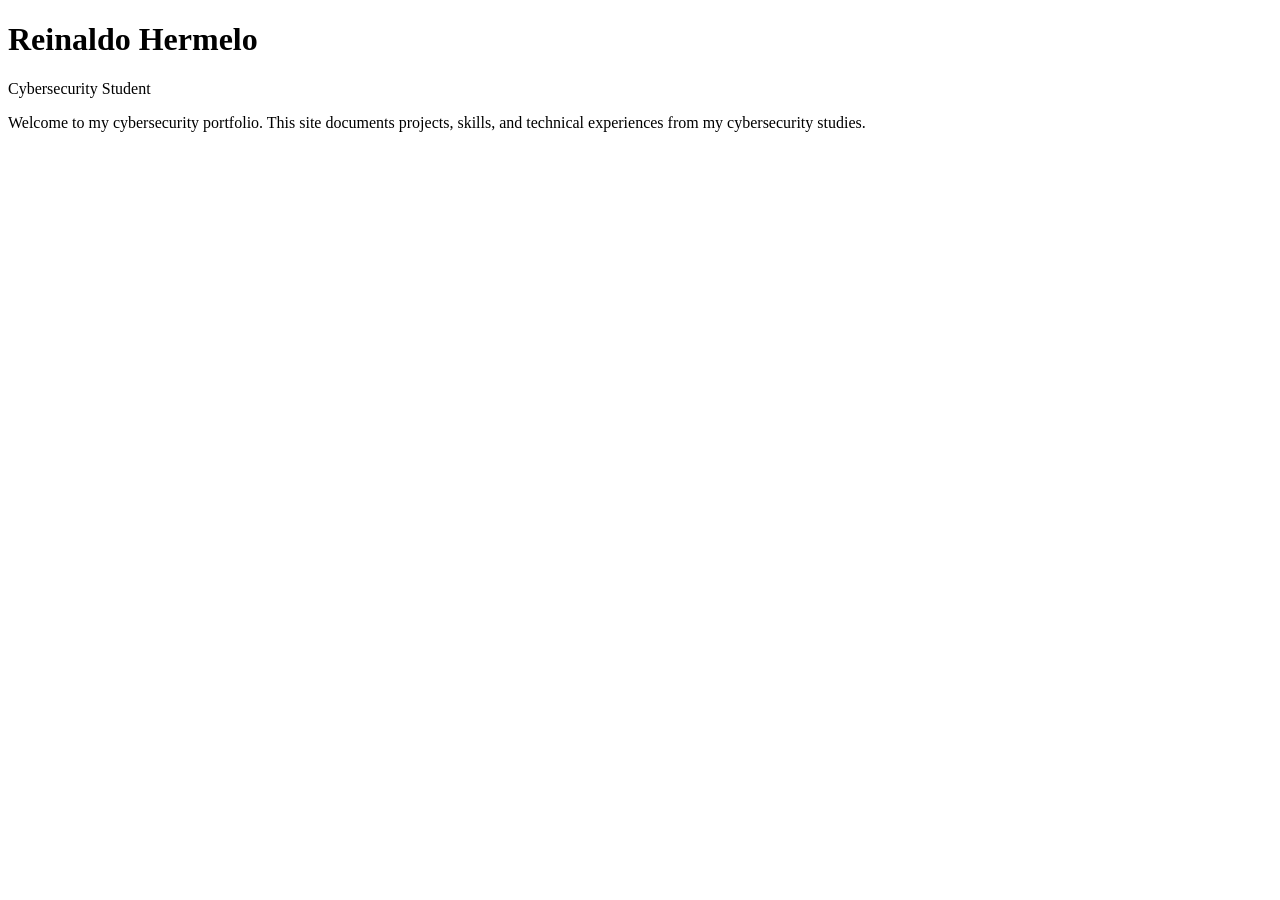
==== index.html @ 68ab2664 "Create portfolio homepage" ====
<!DOCTYPE html>
<html lang="en">
<head>
    <meta charset="UTF-8">
    <meta name="viewport" content="width=device-width, initial-scale=1.0">
    <title>My Cybersecurity Portfolio</title>
</head>

<body>

    <h1>Reinaldo Hermelo</h1>

    <p>Cybersecurity Student</p>

    <p>
        Welcome to my cybersecurity portfolio.
        This site documents projects, skills, and technical
        experiences from my cybersecurity studies.
    </p>

</body>
</html>
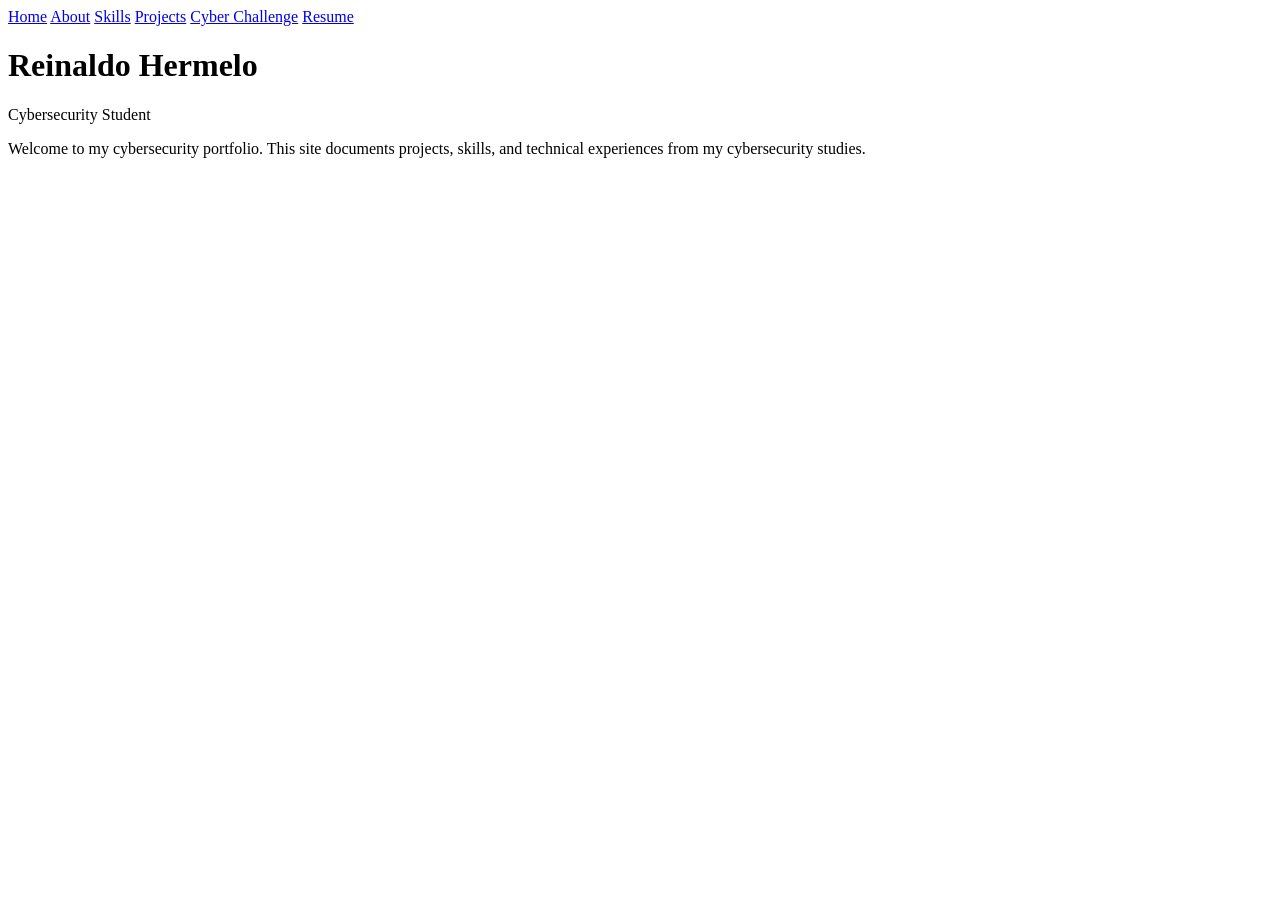
==== commit c772d23c: "Add navigation to homepage" ====
--- a/index.html
+++ b/index.html
@@ -7,6 +7,15 @@
 </head>
 
 <body>
+
+    <nav>
+        <a href="index.html">Home</a>
+        <a href="about.html">About</a>
+        <a href="skills.html">Skills</a>
+        <a href="projects.html">Projects</a>
+        <a href="challenge.html">Cyber Challenge</a>
+        <a href="resume.html">Resume</a>
+    </nav>
 
     <h1>Reinaldo Hermelo</h1>
 
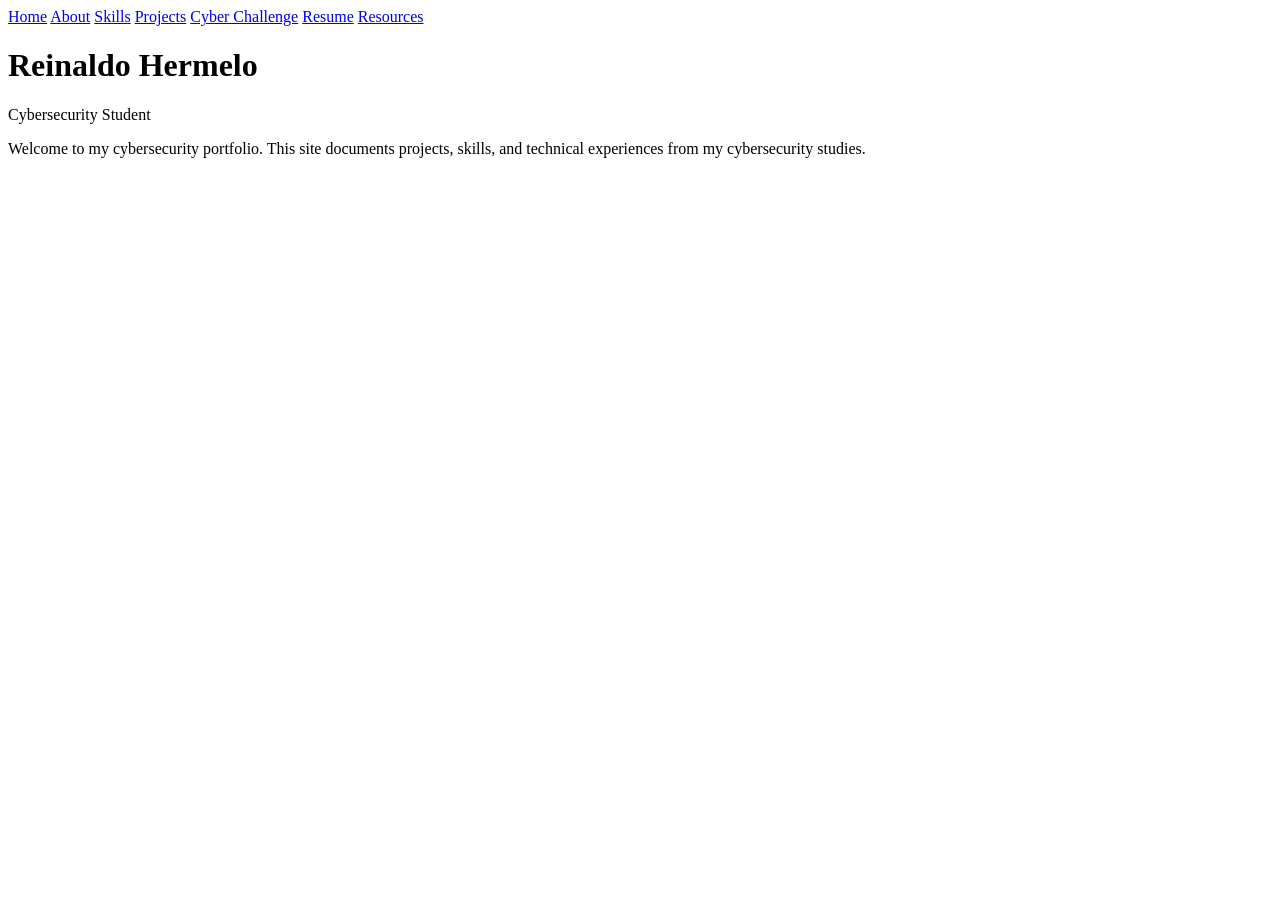
==== commit edbf2d2f: "Add Resources link to navigation" ====
--- a/index.html
+++ b/index.html
@@ -15,6 +15,7 @@
         <a href="projects.html">Projects</a>
         <a href="challenge.html">Cyber Challenge</a>
         <a href="resume.html">Resume</a>
+        <a href="resources.html">Resources</a>
     </nav>
 
     <h1>Reinaldo Hermelo</h1>
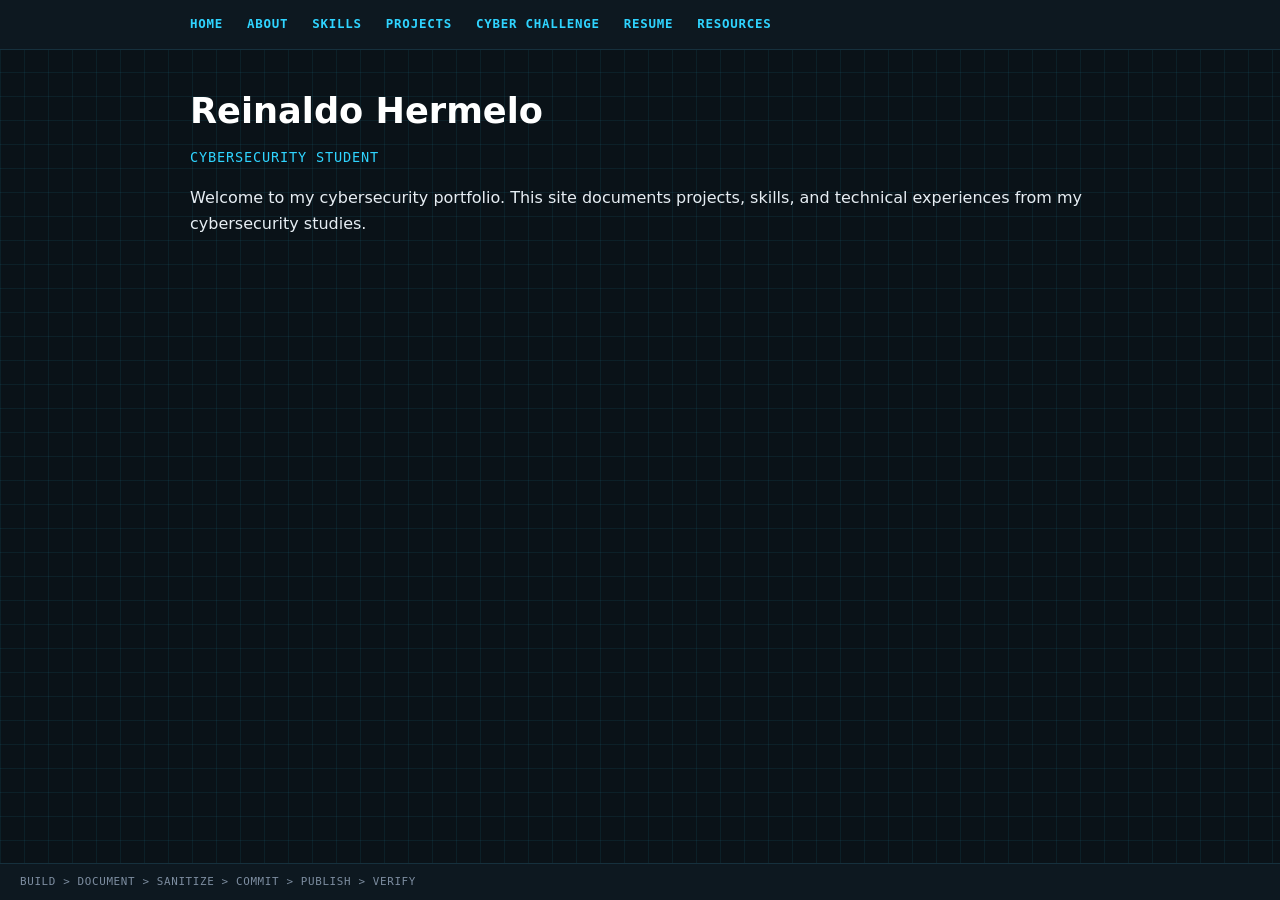
==== commit 242aac60: "Link stylesheet" ====
--- a/index.html
+++ b/index.html
@@ -4,6 +4,7 @@
     <meta charset="UTF-8">
     <meta name="viewport" content="width=device-width, initial-scale=1.0">
     <title>My Cybersecurity Portfolio</title>
+    <link rel="stylesheet" href="css/style.css">
 </head>
 
 <body>
--- a/css/style.css
+++ b/css/style.css
@@ -0,0 +1,210 @@
+/* Cybersecurity portfolio theme: dark grid, neon accents, terminal boxes */
+
+:root {
+    --bg: #0a1218;
+    --card: #0e1b24;
+    --bar: #0d1820;
+    --line: #16303d;
+    --text: #e6edf3;
+    --muted: #7d8da0;
+    --cyan: #2fd4ff;
+    --lime: #b8f03a;
+    --purple: #a460ff;
+    --orange: #ff9d3a;
+    --mono: "DejaVu Sans Mono", Consolas, Menlo, "Courier New", monospace;
+}
+
+* {
+    box-sizing: border-box;
+}
+
+html {
+    background: var(--bg);
+}
+
+body {
+    margin: 0;
+    min-height: 100vh;
+    padding-bottom: 5rem;
+    color: var(--text);
+    font-family: "DejaVu Sans", Verdana, Arial, sans-serif;
+    line-height: 1.65;
+    background-color: var(--bg);
+    background-image:
+        linear-gradient(rgba(47, 212, 255, 0.07) 1px, transparent 1px),
+        linear-gradient(90deg, rgba(47, 212, 255, 0.07) 1px, transparent 1px);
+    background-size: 24px 24px;
+}
+
+/* Keep page content in a centered column */
+body > * {
+    width: min(900px, calc(100% - 2.5rem));
+    margin-left: auto;
+    margin-right: auto;
+}
+
+/* Top bar navigation */
+body > nav {
+    width: 100%;
+    margin: 0 0 2.5rem 0;
+    padding: 0.9rem max(1.25rem, calc((100% - 900px) / 2));
+    display: flex;
+    flex-wrap: wrap;
+    gap: 0.5rem 1.5rem;
+    background: var(--bar);
+    border-bottom: 1px solid var(--line);
+    font-family: var(--mono);
+    font-size: 0.78rem;
+    font-weight: bold;
+    letter-spacing: 0.06em;
+    text-transform: uppercase;
+}
+
+nav a {
+    color: var(--cyan);
+    text-decoration: none;
+}
+
+nav a:hover,
+nav a:focus {
+    color: var(--lime);
+    text-decoration: underline;
+}
+
+h1 {
+    margin-top: 0;
+    margin-bottom: 0.4rem;
+    font-size: 2.2rem;
+    line-height: 1.2;
+    color: #ffffff;
+}
+
+h1 + p {
+    font-family: var(--mono);
+    font-size: 0.85rem;
+    letter-spacing: 0.06em;
+    text-transform: uppercase;
+    color: var(--cyan);
+}
+
+p {
+    color: var(--muted);
+}
+
+p + p {
+    color: var(--text);
+}
+
+h2 {
+    margin: 2.5rem auto 0.75rem;
+    font-family: var(--mono);
+    font-size: 0.85rem;
+    letter-spacing: 0.1em;
+    text-transform: uppercase;
+    color: var(--cyan);
+}
+
+h3 {
+    margin: 1.5rem auto 0.5rem;
+    font-family: var(--mono);
+    font-size: 0.75rem;
+    letter-spacing: 0.08em;
+    text-transform: uppercase;
+    color: var(--lime);
+}
+
+strong {
+    color: #ffffff;
+}
+
+a {
+    color: var(--cyan);
+}
+
+/* Lists become cards with a colored bottom edge */
+ul {
+    padding: 1rem 1.25rem 1rem 2.5rem;
+    background: var(--card);
+    border-radius: 6px;
+    border-bottom: 3px solid var(--cyan);
+    color: var(--text);
+}
+
+ul:nth-of-type(4n + 2) {
+    border-bottom-color: var(--lime);
+}
+
+ul:nth-of-type(4n + 3) {
+    border-bottom-color: var(--purple);
+}
+
+ul:nth-of-type(4n + 4) {
+    border-bottom-color: var(--orange);
+}
+
+li {
+    margin: 0.35rem 0;
+}
+
+/* Code blocks look like the terminal examples */
+pre {
+    position: relative;
+    margin-top: 0.75rem;
+    margin-bottom: 0.75rem;
+    padding: 2.4rem 1.25rem 1rem;
+    overflow-x: auto;
+    background: #08131a;
+    border: 1px solid var(--cyan);
+    border-radius: 10px;
+    font-family: var(--mono);
+    font-size: 0.82rem;
+    line-height: 1.6;
+    color: var(--text);
+}
+
+pre::before {
+    content: "TERMINAL // EXAMPLE";
+    position: absolute;
+    top: 0.8rem;
+    left: 1.25rem;
+    font-size: 0.68rem;
+    font-weight: bold;
+    letter-spacing: 0.08em;
+    color: var(--cyan);
+}
+
+code {
+    font-family: var(--mono);
+    font-size: 0.85em;
+    color: var(--lime);
+}
+
+pre code {
+    color: inherit;
+}
+
+/* Footer strip showing the workflow */
+body::after {
+    content: "BUILD > DOCUMENT > SANITIZE > COMMIT > PUBLISH > VERIFY";
+    position: fixed;
+    left: 0;
+    right: 0;
+    bottom: 0;
+    padding: 0.55rem 1.25rem;
+    background: var(--bar);
+    border-top: 1px solid var(--line);
+    font-family: var(--mono);
+    font-size: 0.68rem;
+    letter-spacing: 0.06em;
+    color: var(--muted);
+}
+
+@media (max-width: 600px) {
+    h1 {
+        font-size: 1.7rem;
+    }
+
+    body::after {
+        font-size: 0.55rem;
+    }
+}
